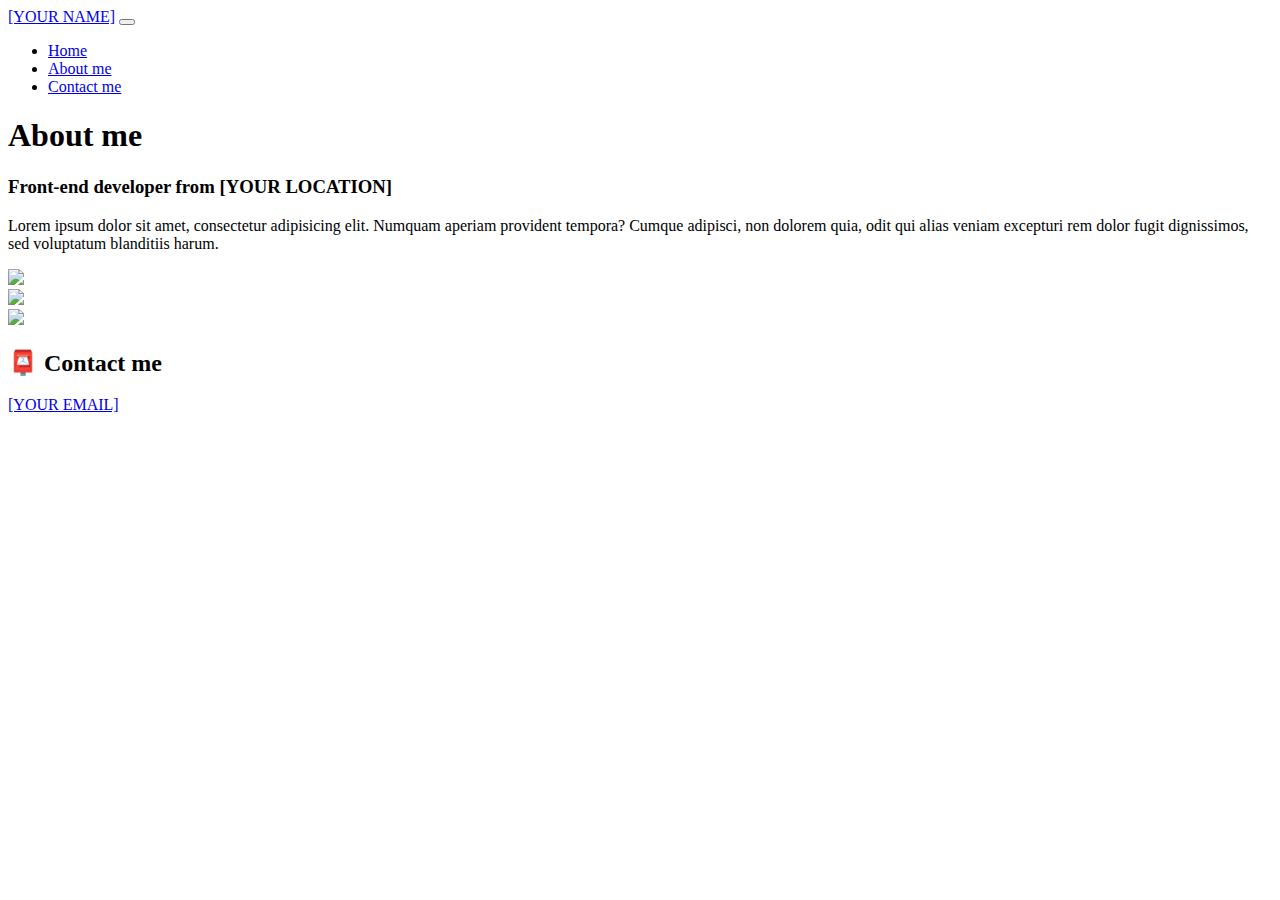
==== about.html @ 1bb74814 "made about page" ====
<!DOCTYPE html>
<html lang="en">
  <head>
    <meta charset="UTF-8" />
    <meta http-equiv="X-UA-Compatible" content="IE=edge" />
    <meta name="viewport" content="width=device-width, initial-scale=1.0" />
    <link
      href="https://cdn.jsdelivr.net/npm/bootstrap@5.0.0-beta2/dist/css/bootstrap.min.css"
      rel="stylesheet"
      integrity="sha384-BmbxuPwQa2lc/FVzBcNJ7UAyJxM6wuqIj61tLrc4wSX0szH/Ev+nYRRuWlolflfl"
      crossorigin="anonymous"
    />
    <script
      src="https://cdn.jsdelivr.net/npm/bootstrap@5.0.0-beta2/dist/js/bootstrap.bundle.min.js"
      integrity="sha384-b5kHyXgcpbZJO/tY9Ul7kGkf1S0CWuKcCD38l8YkeH8z8QjE0GmW1gYU5S9FOnJ0"
      crossorigin="anonymous"
    ></script>
    <link rel="stylesheet" href="style.css" />
    <title>About [YOUR NAME]</title>
  </head>
  <body>
    <nav class="navbar navbar-expand-lg navbar-light bg-light fixed-top">
      <div class="container">
        <a class="navbar-brand" href="index.html">[YOUR NAME]</a>
        <button
          class="navbar-toggler"
          type="button"
          data-bs-toggle="collapse"
          data-bs-target="#navbarNav"
          aria-controls="navbarNav"
          aria-expanded="false"
          aria-label="Toggle navigation"
        >
          <span class="navbar-toggler-icon"></span>
        </button>
        <div class="collapse navbar-collapse" id="navbarNav">
          <ul class="navbar-nav">
            <li class="nav-item">
              <a class="nav-link" aria-current="page" href="index.html">Home</a>
            </li>
            <li class="nav-item">
              <a class="nav-link active" href="about.html">About me</a>
            </li>
            <li class="nav-item">
              <a class="nav-link" href="about.html#contact">Contact me</a>
            </li>
          </ul>
        </div>
      </div>
    </nav>
    <h1 class="text-center">About me</h1>
    <h3 class="text-center">Front-end developer from [YOUR LOCATION]</h3>
    <div class="about-paragraphs text-center">
      <p>
        Lorem ipsum dolor sit amet, consectetur adipisicing elit. Numquam
        aperiam provident tempora? Cumque adipisci, non dolorem quia, odit qui
        alias veniam excepturi rem dolor fugit dignissimos, sed voluptatum
        blanditiis harum.
      </p>
    </div>
    <div class="container">
      <div class="row">
        <div class="col-sm-4">
          <img src="images/yoga.png" class="img-fluid p-2 shadow rounded" />
        </div>
        <div class="col-sm-4">
          <img src="images/weather.png" class="img-fluid p-2 shadow rounded" />
        </div>
        <div class="col-sm-4">
          <img src="images/thor.jpg" class="img-fluid p-2 shadow rounded" />
        </div>
      </div>
    </div>
    <div id="contact" class="mt-5">
      <h2 class="text-center">📮 Contact me</h2>
      <a href="mailto:[YOUR EMAIL]" class="email-link"> [YOUR EMAIL] </a>
    </div>
  </body>
</html>
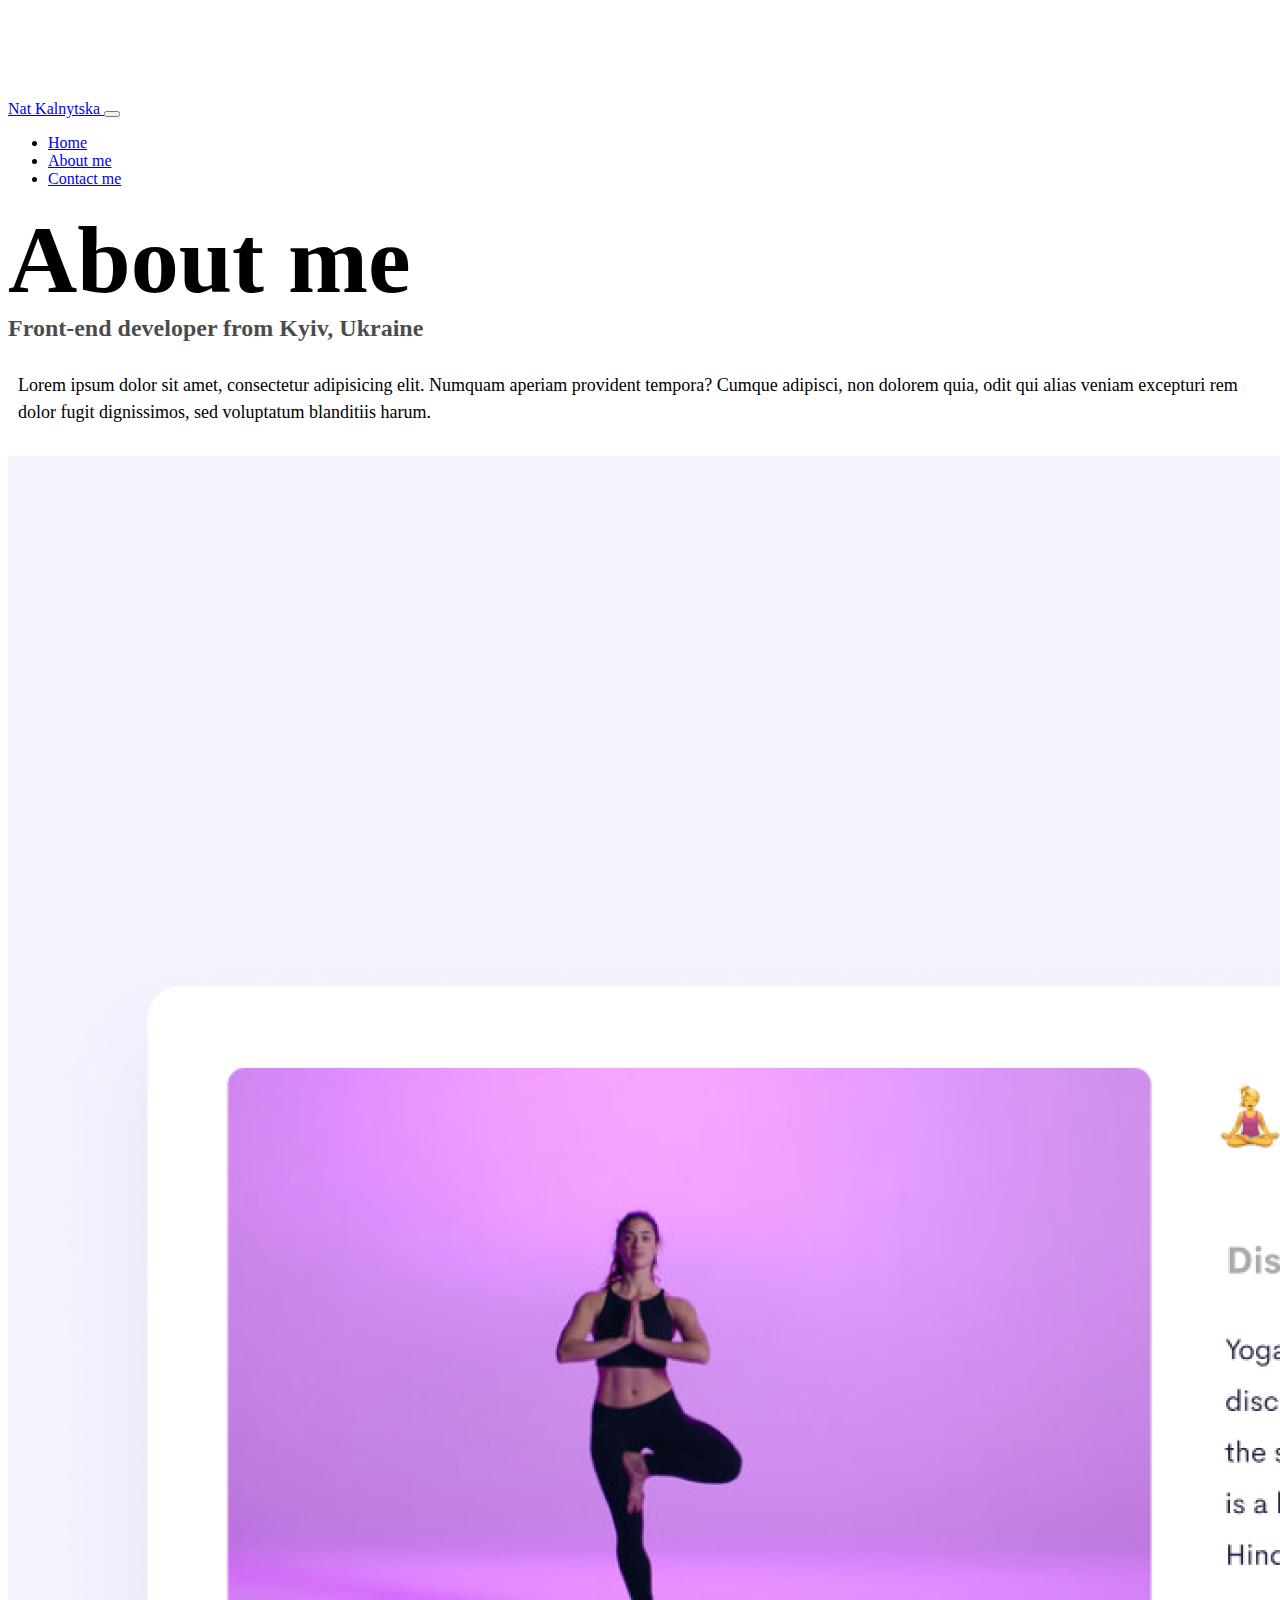
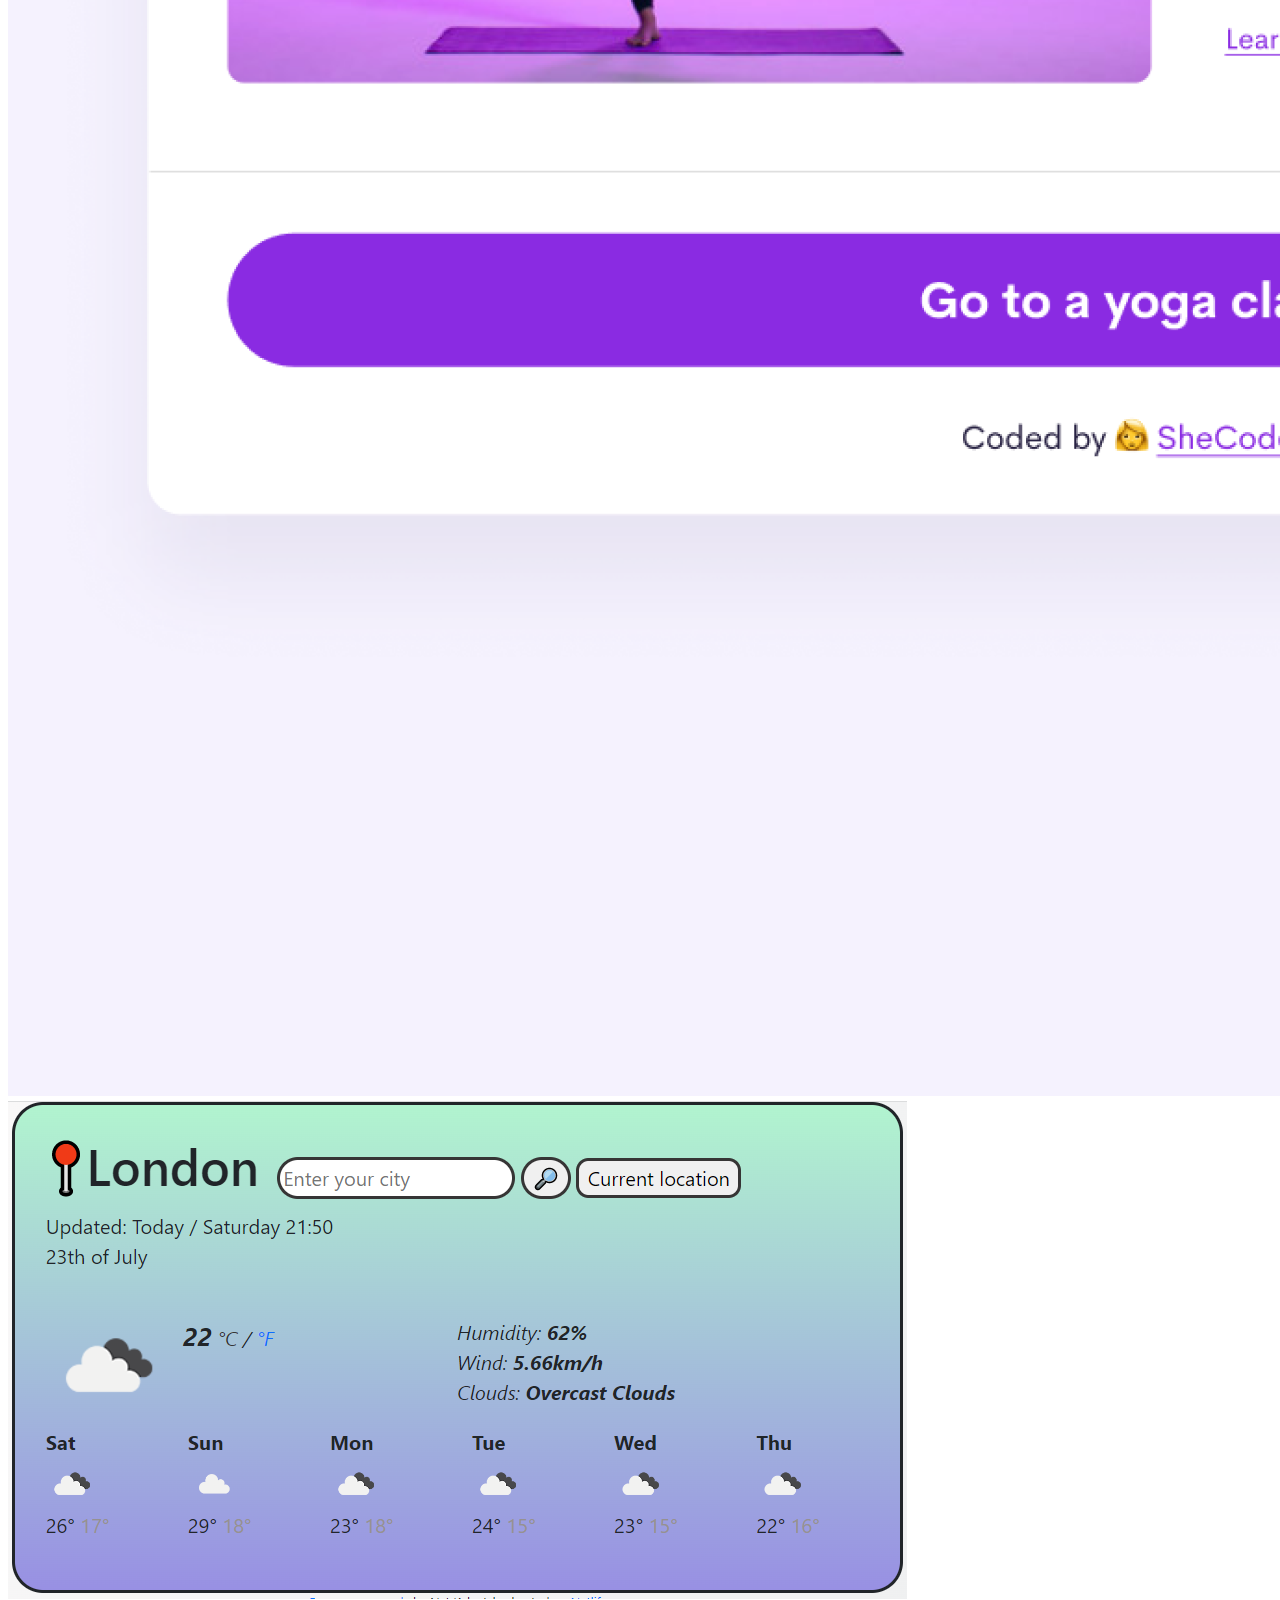
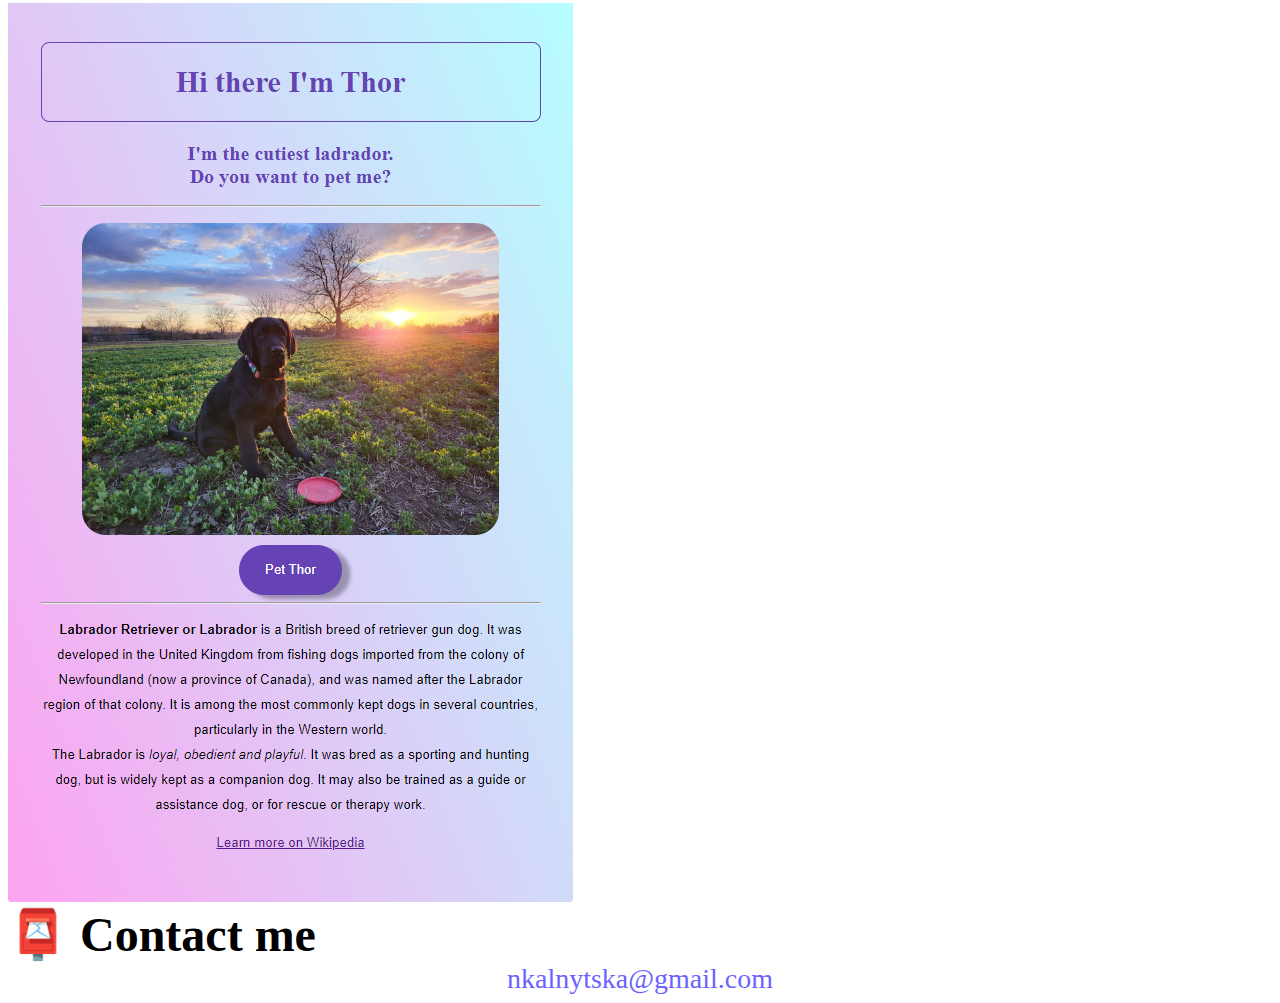
==== commit bb67a537: "added content to about page" ====
--- a/about.html
+++ b/about.html
@@ -16,12 +16,12 @@
       crossorigin="anonymous"
     ></script>
     <link rel="stylesheet" href="style.css" />
-    <title>About [YOUR NAME]</title>
+    <title>About Nat Kalnytska</title>
   </head>
   <body>
     <nav class="navbar navbar-expand-lg navbar-light bg-light fixed-top">
       <div class="container">
-        <a class="navbar-brand" href="index.html">[YOUR NAME]</a>
+        <a class="navbar-brand" href="index.html"> Nat Kalnytska </a>
         <button
           class="navbar-toggler"
           type="button"
@@ -49,7 +49,7 @@
       </div>
     </nav>
     <h1 class="text-center">About me</h1>
-    <h3 class="text-center">Front-end developer from [YOUR LOCATION]</h3>
+    <h3 class="text-center">Front-end developer from Kyiv, Ukraine</h3>
     <div class="about-paragraphs text-center">
       <p>
         Lorem ipsum dolor sit amet, consectetur adipisicing elit. Numquam
@@ -73,7 +73,9 @@
     </div>
     <div id="contact" class="mt-5">
       <h2 class="text-center">📮 Contact me</h2>
-      <a href="mailto:[YOUR EMAIL]" class="email-link"> [YOUR EMAIL] </a>
+      <a href="mailto:nkalnytska@gmail.com" class="email-link">
+        nkalnytska@gmail.com
+      </a>
     </div>
   </body>
 </html>
--- a/style.css
+++ b/style.css
@@ -0,0 +1,88 @@
+:root {
+  --primary-color: #6c63ff;
+  --secondary-color: #f5f2fe;
+  --box-shadow: 0 5px 10px rgba(0, 0, 0, 0.3);
+}
+
+body {
+  margin-top: 100px;
+}
+
+h1,
+h2,
+h3 {
+  margin: 0;
+}
+
+h1 {
+  font-size: 96px;
+}
+
+h2 {
+  font-size: 48px;
+}
+
+h3 {
+  font-size: 24px;
+  opacity: 0.7;
+}
+
+p {
+  font-size: 18px;
+  line-height: 1.5;
+}
+
+.navigation-links {
+  display: flex;
+  margin-top: 40px;
+  justify-content: center;
+}
+
+.navigation-links a {
+  margin: 20px;
+}
+
+.primary-link {
+  border-radius: 4px;
+  padding: 20px 15px;
+  text-decoration: none;
+  text-transform: capitalize;
+  background: var(--primary-color);
+  box-shadow: var(--box-shadow);
+  color: white;
+}
+
+.secondary-link {
+  border-radius: 4px;
+  padding: 20px 15px;
+  text-decoration: none;
+  text-transform: capitalize;
+  color: var(--primary-color);
+  border: 1px solid var(--primary-color);
+}
+
+.homepage-link {
+  color: var(--primary-color);
+  text-align: center;
+  display: block;
+}
+
+.about-paragraphs {
+  margin: 30px 0;
+}
+
+.about-paragraphs p {
+  margin: 10px;
+}
+
+.email-link {
+  display: flex;
+  justify-content: center;
+  color: var(--primary-color);
+  font-size: 28px;
+  text-decoration: none;
+}
+
+.email-link:hover {
+  text-decoration: underline;
+}
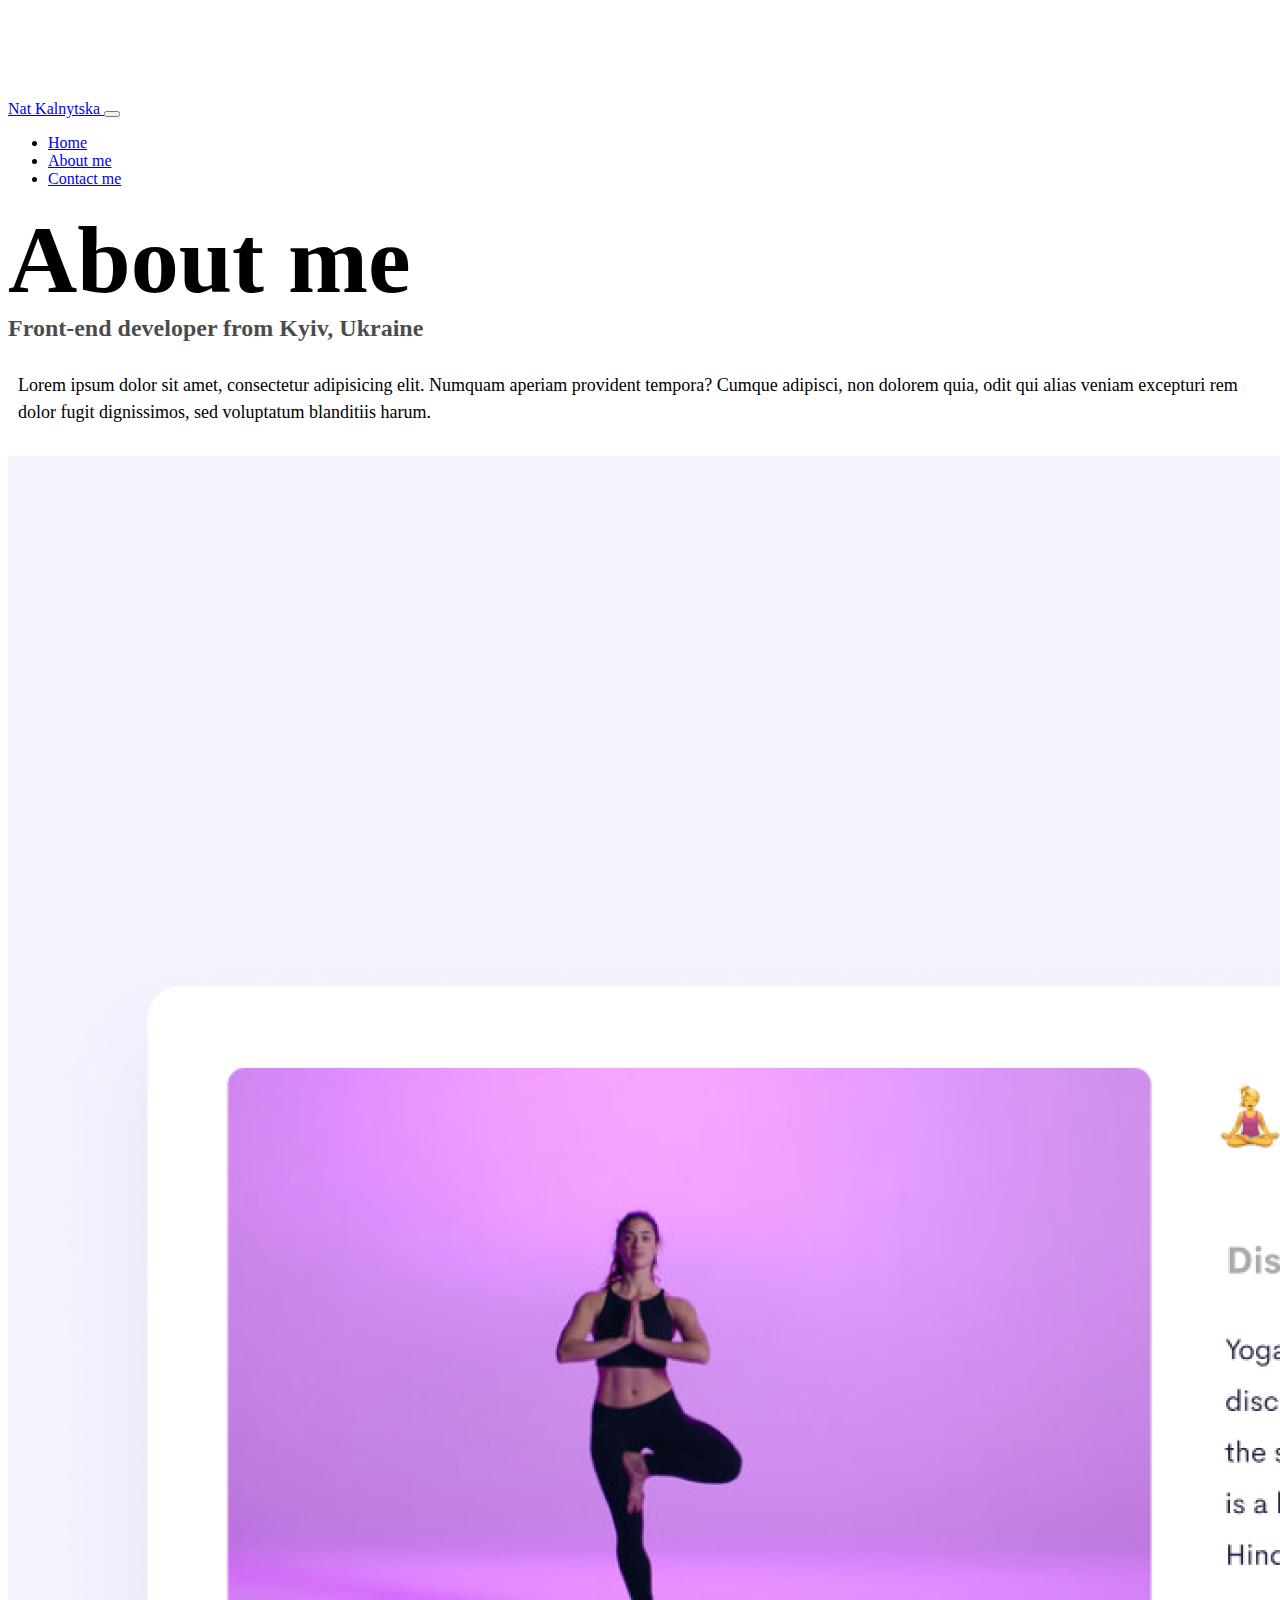
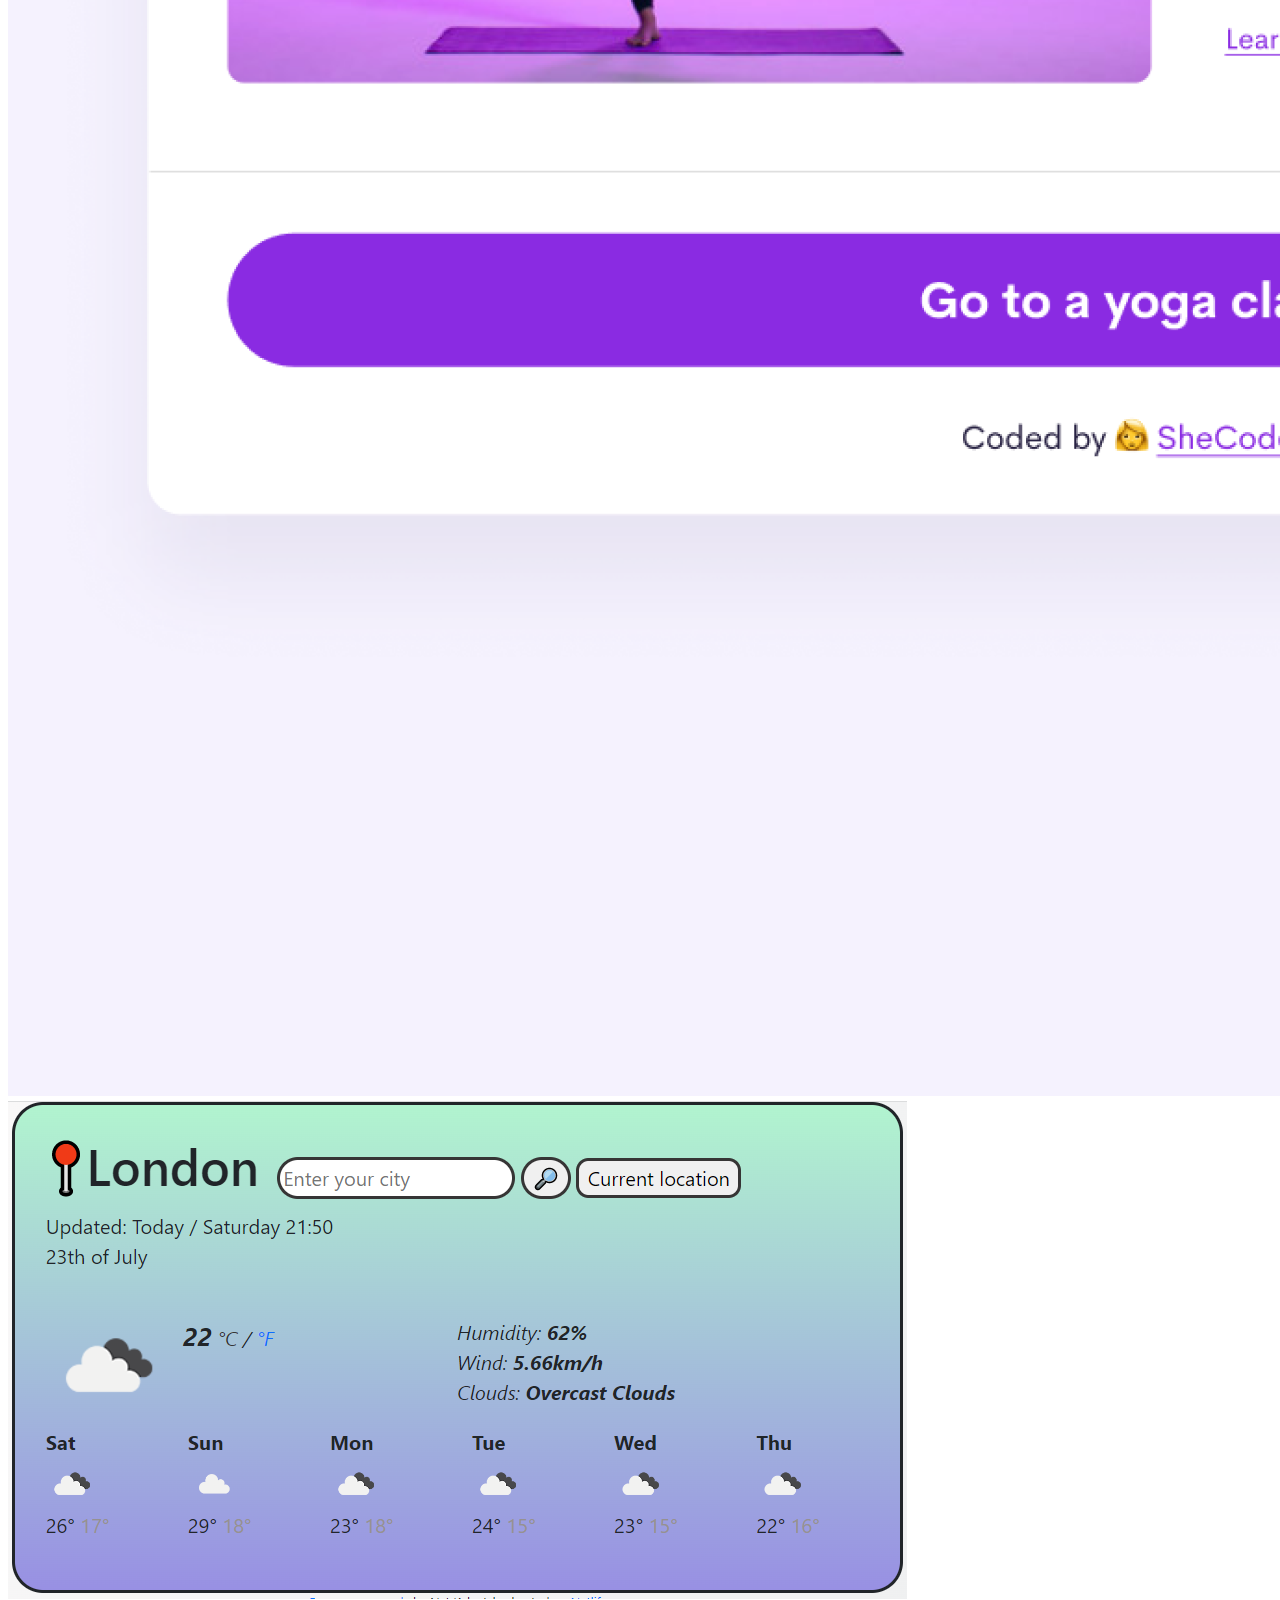
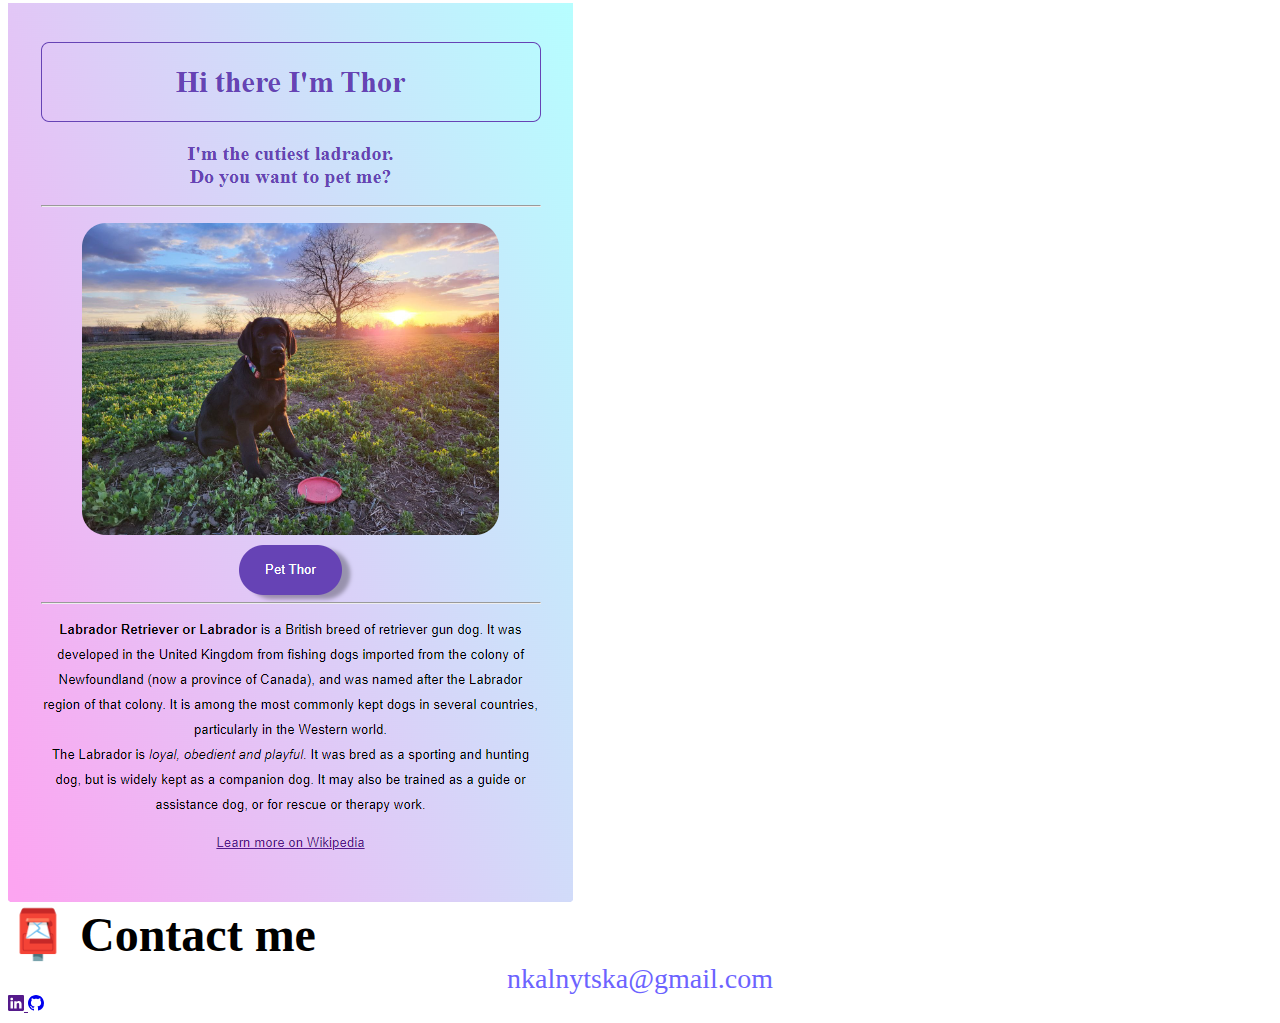
==== commit 0cb038fc: "added footer" ====
--- a/about.html
+++ b/about.html
@@ -2,6 +2,10 @@
 <html lang="en">
   <head>
     <meta charset="UTF-8" />
+    <meta
+      name="description"
+      content="Here you can find my projects. I would love to create a project for you"
+    />
     <meta http-equiv="X-UA-Compatible" content="IE=edge" />
     <meta name="viewport" content="width=device-width, initial-scale=1.0" />
     <link
@@ -61,21 +65,63 @@
     <div class="container">
       <div class="row">
         <div class="col-sm-4">
-          <img src="images/yoga.png" class="img-fluid p-2 shadow rounded" />
+          <img
+            src="images/yoga.png"
+            class="img-fluid p-2 shadow rounded"
+            alt="yoga-project"
+          />
         </div>
         <div class="col-sm-4">
-          <img src="images/weather.png" class="img-fluid p-2 shadow rounded" />
+          <img
+            src="images/weather.png"
+            class="img-fluid p-2 shadow rounded"
+            alt="weather-project"
+          />
         </div>
         <div class="col-sm-4">
-          <img src="images/thor.jpg" class="img-fluid p-2 shadow rounded" />
+          <img
+            src="images/thor.jpg"
+            class="img-fluid p-2 shadow rounded"
+            alt="pet-project"
+          />
         </div>
       </div>
     </div>
     <div id="contact" class="mt-5">
       <h2 class="text-center">📮 Contact me</h2>
-      <a href="mailto:nkalnytska@gmail.com" class="email-link">
+      <a href="mailto:nkalnytska@gmail.com" class="email-link" title="my-email">
         nkalnytska@gmail.com
       </a>
     </div>
+    <footer class="social-links">
+      <a href="">
+        <svg
+          xmlns="http://www.w3.org/2000/svg"
+          width="16"
+          height="16"
+          fill="currentColor"
+          class="bi bi-linkedin"
+          viewBox="0 0 16 16"
+        >
+          <path
+            d="M0 1.146C0 .513.526 0 1.175 0h13.65C15.474 0 16 .513 16 1.146v13.708c0 .633-.526 1.146-1.175 1.146H1.175C.526 16 0 15.487 0 14.854V1.146zm4.943 12.248V6.169H2.542v7.225h2.401zm-1.2-8.212c.837 0 1.358-.554 1.358-1.248-.015-.709-.52-1.248-1.342-1.248-.822 0-1.359.54-1.359 1.248 0 .694.521 1.248 1.327 1.248h.016zm4.908 8.212V9.359c0-.216.016-.432.08-.586.173-.431.568-.878 1.232-.878.869 0 1.216.662 1.216 1.634v3.865h2.401V9.25c0-2.22-1.184-3.252-2.764-3.252-1.274 0-1.845.7-2.165 1.193v.025h-.016a5.54 5.54 0 0 1 .016-.025V6.169h-2.4c.03.678 0 7.225 0 7.225h2.4z"
+          />
+        </svg>
+      </a>
+      <a href="https://github.com/NatKaln" target="_blank">
+        <svg
+          xmlns="http://www.w3.org/2000/svg"
+          width="16"
+          height="16"
+          fill="currentColor"
+          class="bi bi-github"
+          viewBox="0 0 16 16"
+        >
+          <path
+            d="M8 0C3.58 0 0 3.58 0 8c0 3.54 2.29 6.53 5.47 7.59.4.07.55-.17.55-.38 0-.19-.01-.82-.01-1.49-2.01.37-2.53-.49-2.69-.94-.09-.23-.48-.94-.82-1.13-.28-.15-.68-.52-.01-.53.63-.01 1.08.58 1.23.82.72 1.21 1.87.87 2.33.66.07-.52.28-.87.51-1.07-1.78-.2-3.64-.89-3.64-3.95 0-.87.31-1.59.82-2.15-.08-.2-.36-1.02.08-2.12 0 0 .67-.21 2.2.82.64-.18 1.32-.27 2-.27.68 0 1.36.09 2 .27 1.53-1.04 2.2-.82 2.2-.82.44 1.1.16 1.92.08 2.12.51.56.82 1.27.82 2.15 0 3.07-1.87 3.75-3.65 3.95.29.25.54.73.54 1.48 0 1.07-.01 1.93-.01 2.2 0 .21.15.46.55.38A8.012 8.012 0 0 0 16 8c0-4.42-3.58-8-8-8z"
+          />
+        </svg>
+      </a>
+    </footer>
   </body>
 </html>
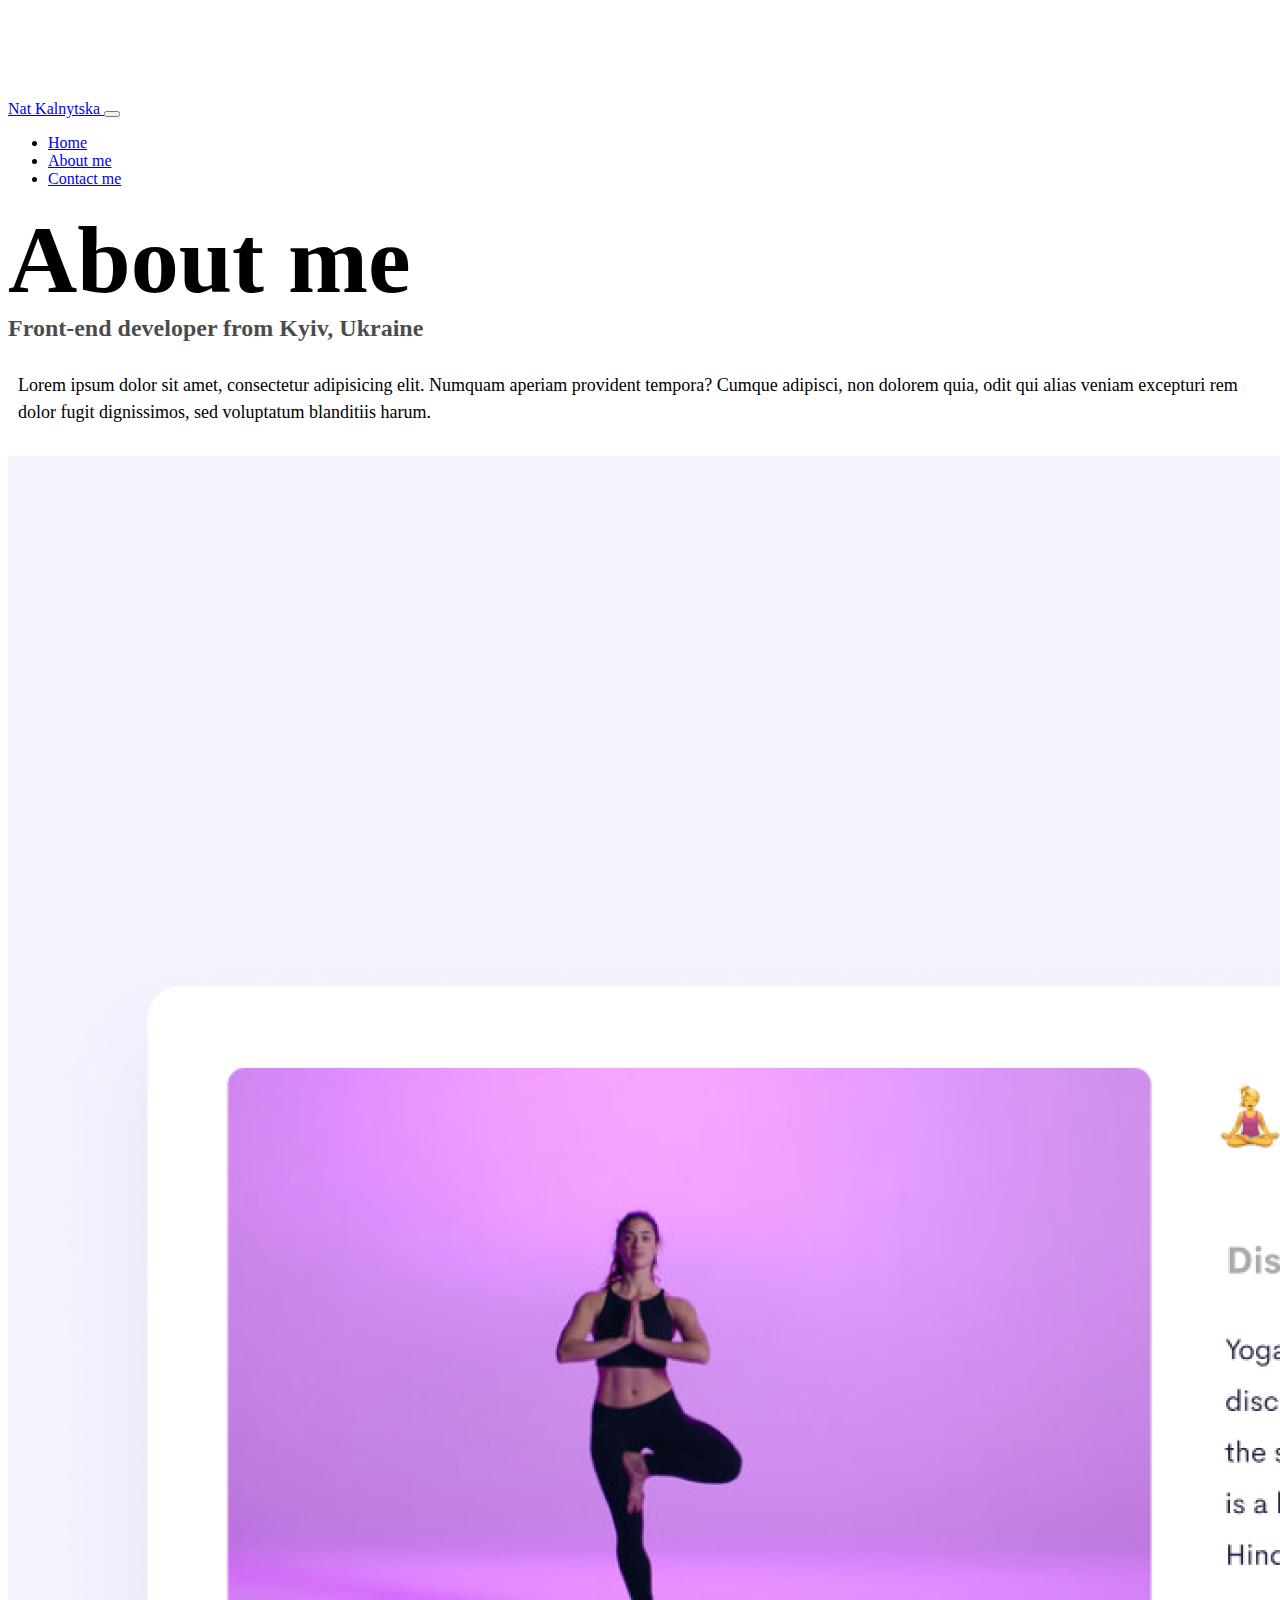
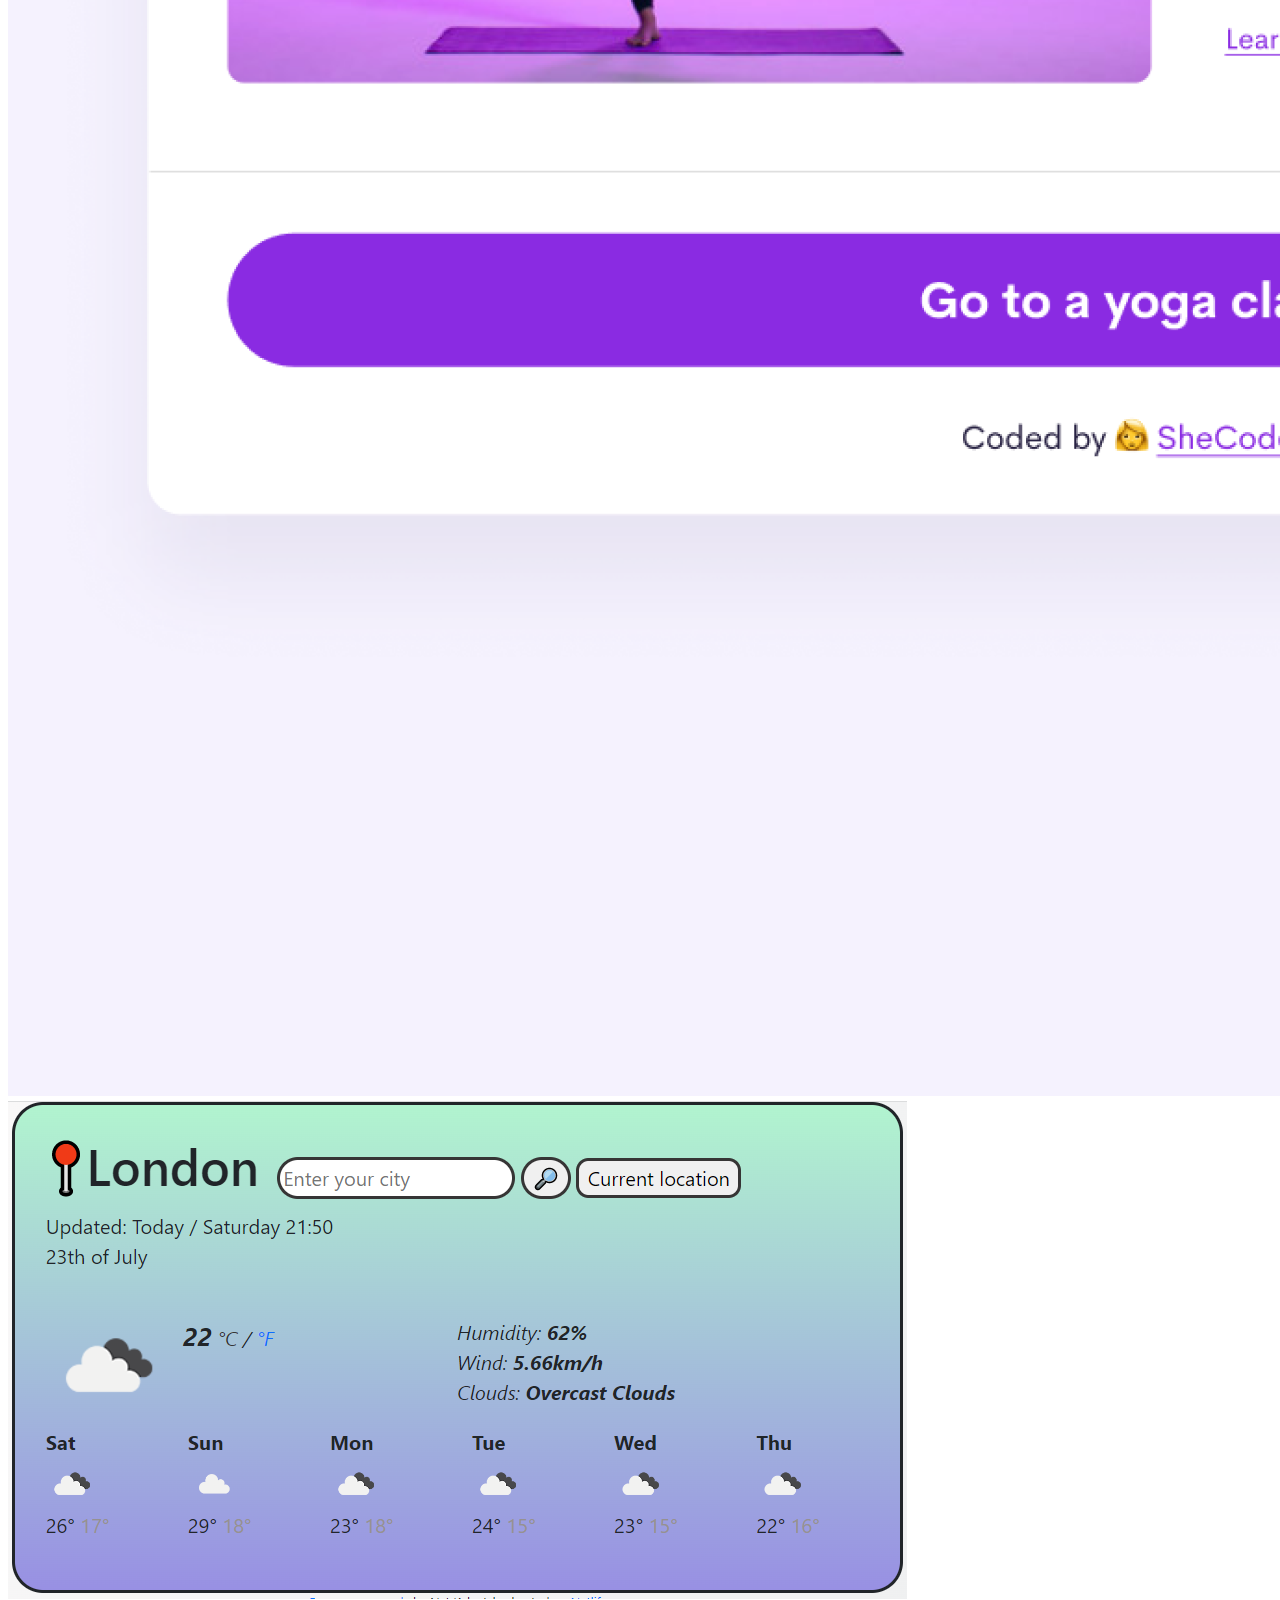
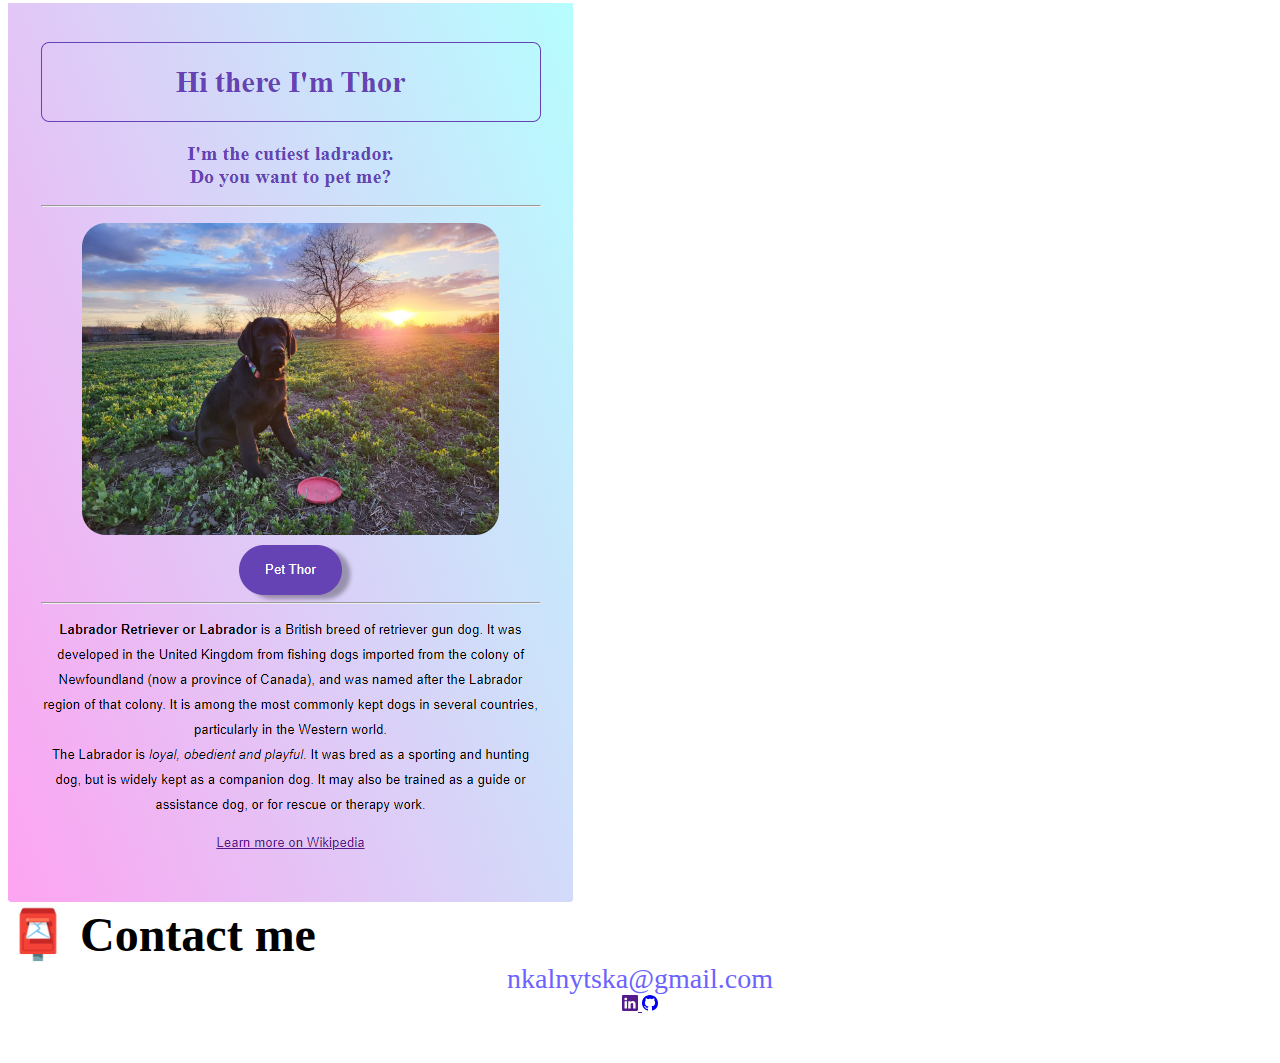
==== commit bb3c3b73: "changed the description on about page" ====
--- a/about.html
+++ b/about.html
@@ -4,7 +4,7 @@
     <meta charset="UTF-8" />
     <meta
       name="description"
-      content="Here you can find my projects. I would love to create a project for you"
+      content="This page is about Nat Kalnytska. Check out her projects and contact her for job inquiries"
     />
     <meta http-equiv="X-UA-Compatible" content="IE=edge" />
     <meta name="viewport" content="width=device-width, initial-scale=1.0" />
@@ -108,7 +108,7 @@
           />
         </svg>
       </a>
-      <a href="https://github.com/NatKaln" target="_blank">
+      <a href="https://github.com/NatKaln" target="_blank" title="Visit GitHub">
         <svg
           xmlns="http://www.w3.org/2000/svg"
           width="16"
--- a/style.css
+++ b/style.css
@@ -30,6 +30,26 @@
 p {
   font-size: 18px;
   line-height: 1.5;
+}
+
+@media (max-width: 576px) {
+  h1 {
+    font-size: 48px;
+    line-height: 1.5;
+  }
+  h2 {
+    font-size: 32px;
+    text-align: center;
+  }
+  p {
+    text-align: center;
+    font-size: 12px;
+  }
+  .link-bnt {
+    display: block;
+    text-align: center;
+    margin: 0 20px;
+  }
 }
 
 .navigation-links {
@@ -86,3 +106,7 @@
 .email-link:hover {
   text-decoration: underline;
 }
+.social-links {
+  text-align: center;
+  padding-bottom: 40px;
+}
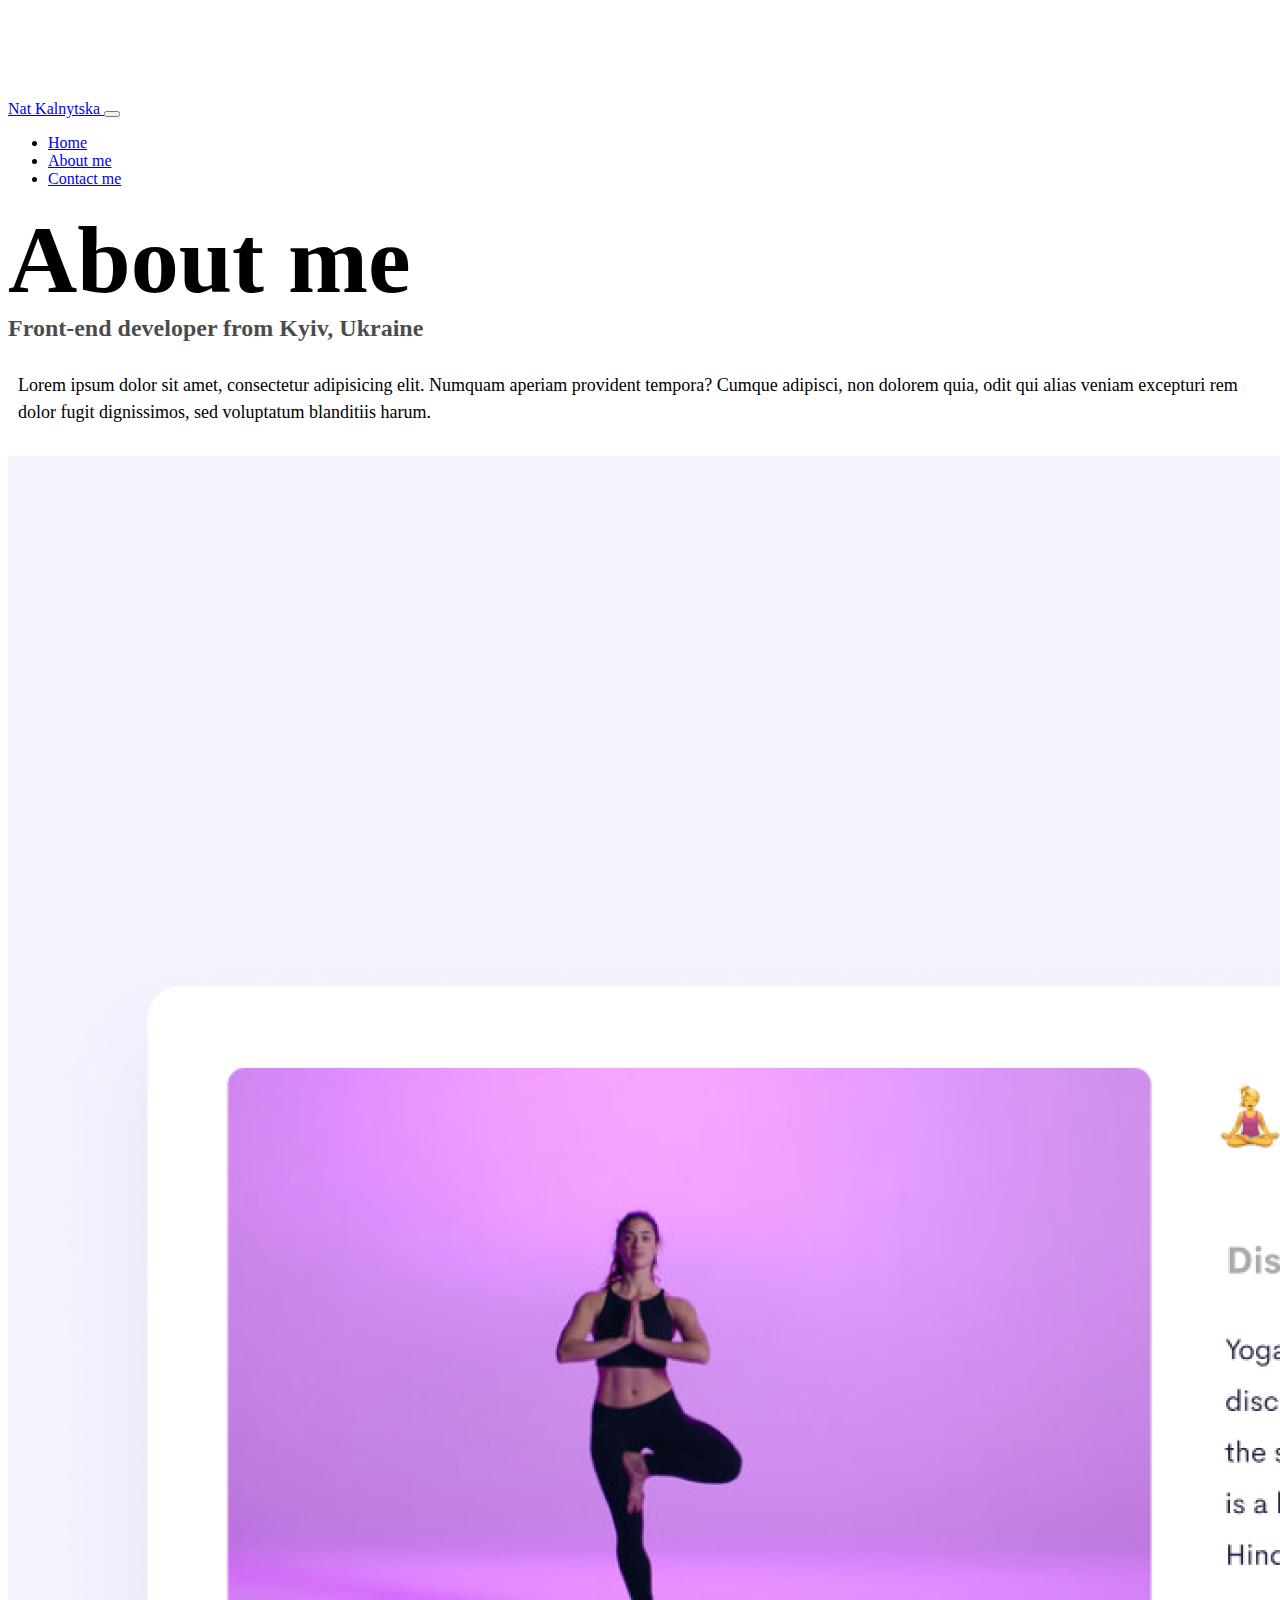
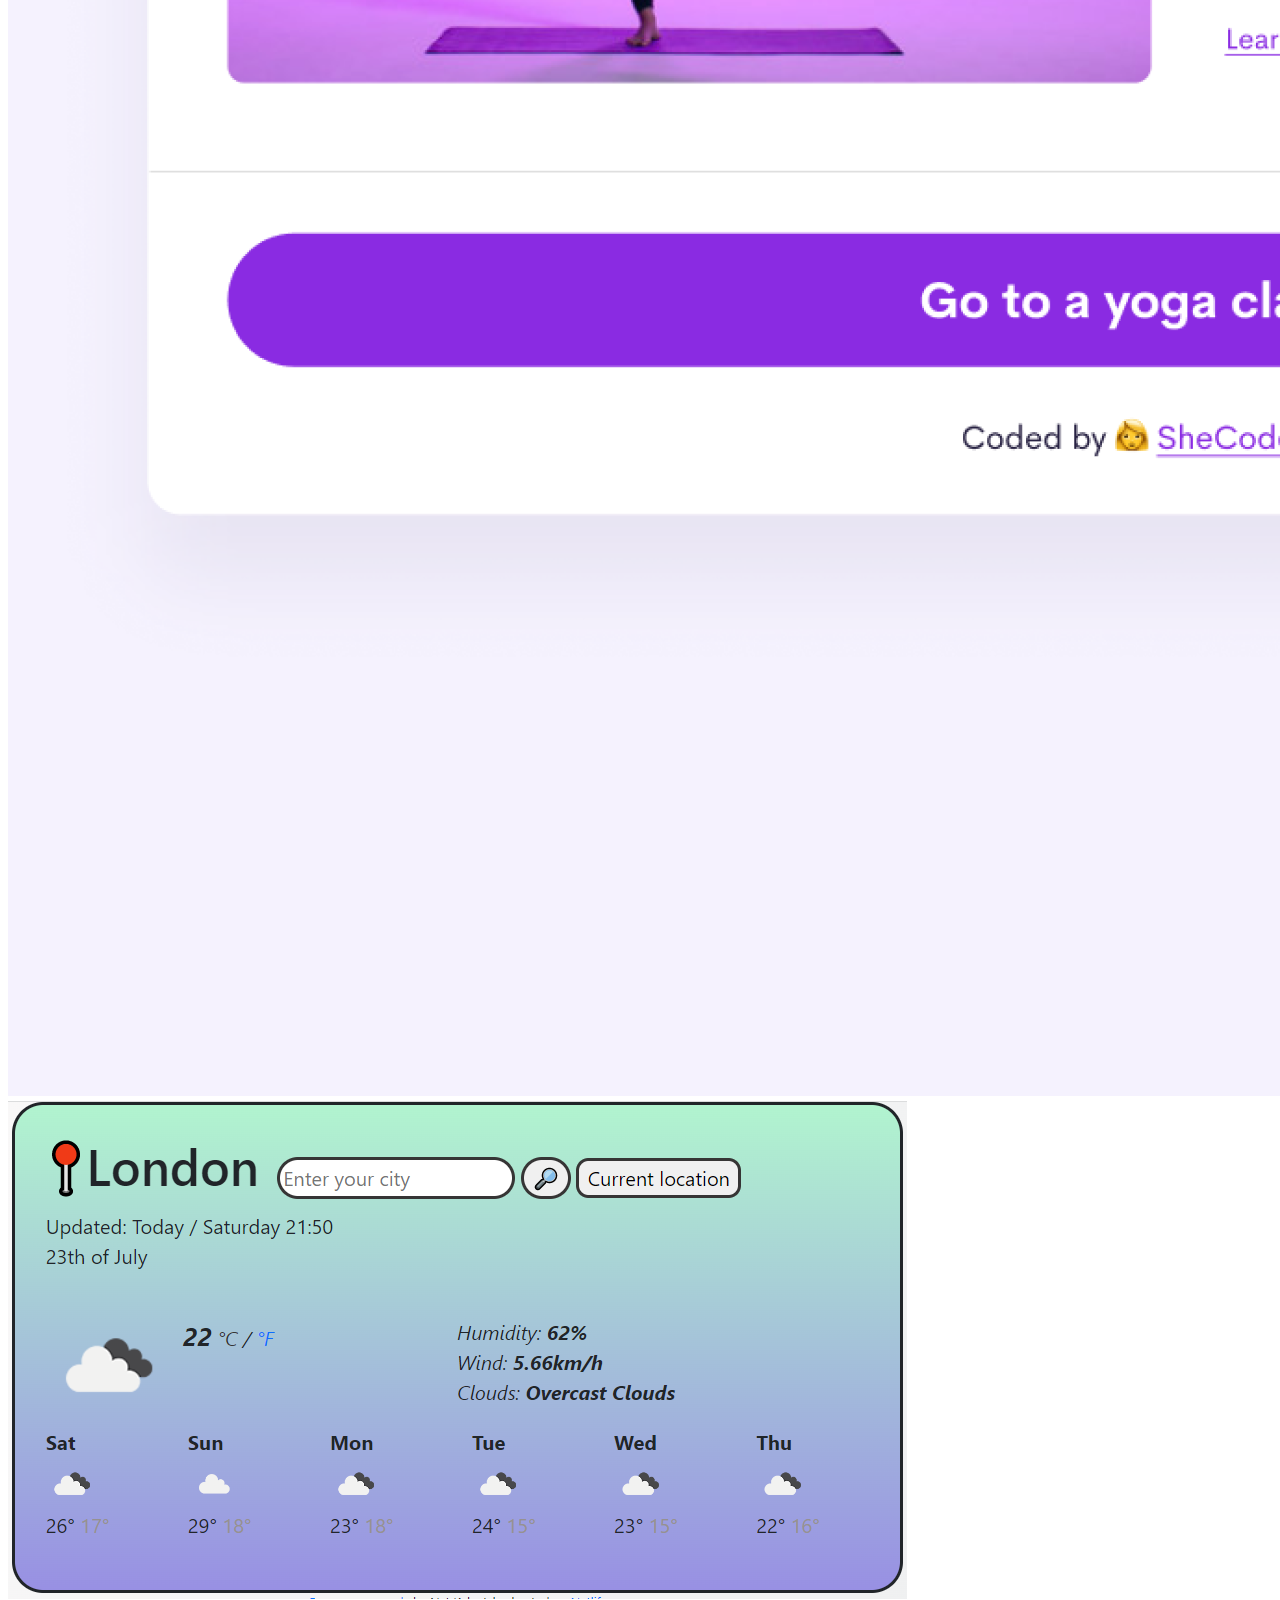
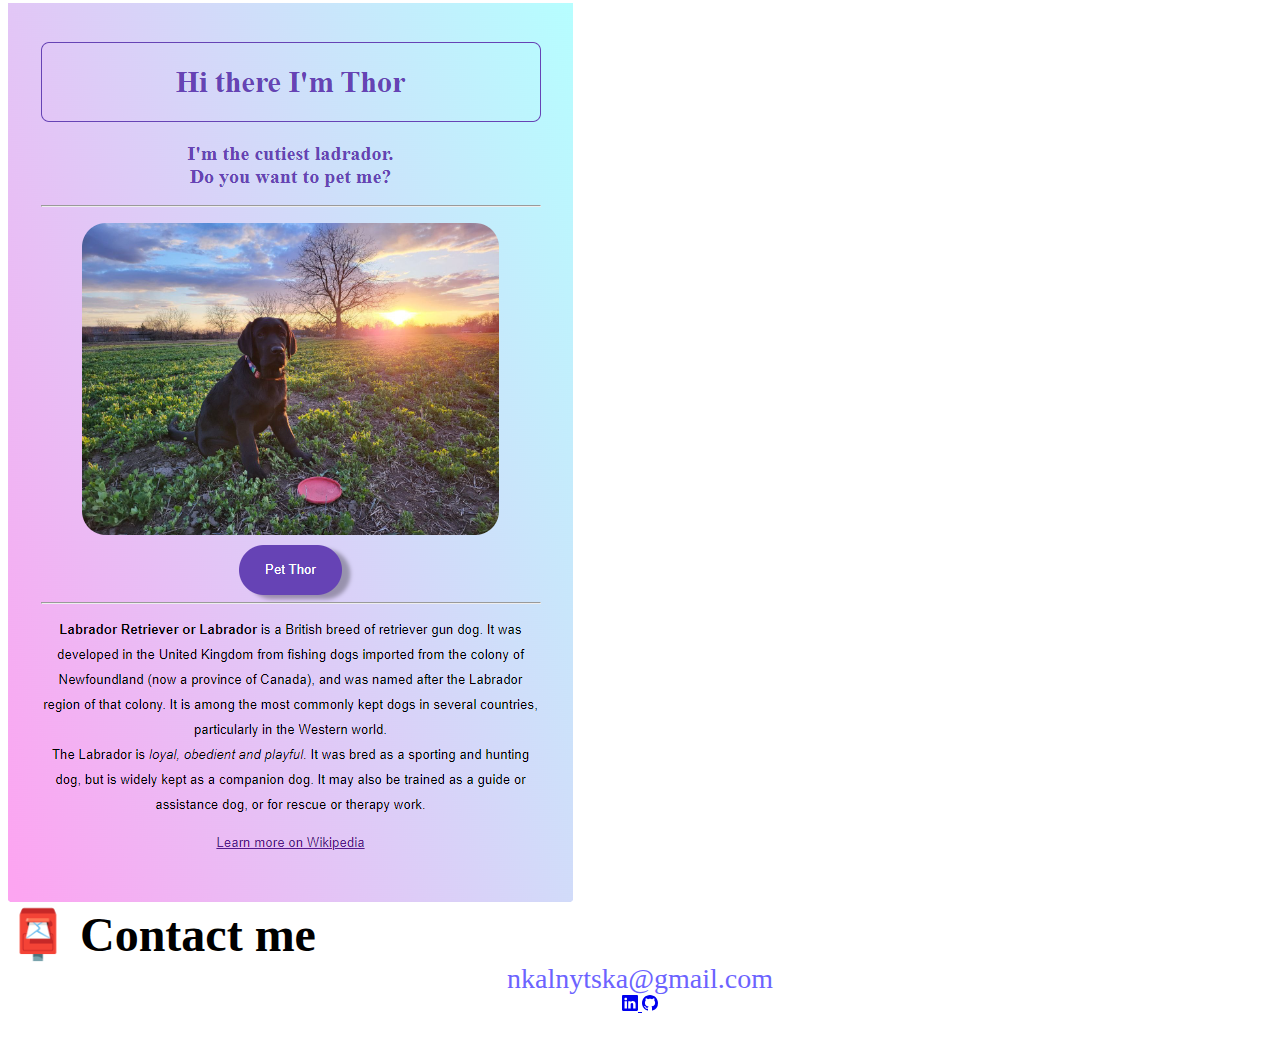
==== commit 7030ceaa: "changed titles" ====
--- a/about.html
+++ b/about.html
@@ -20,7 +20,7 @@
       crossorigin="anonymous"
     ></script>
     <link rel="stylesheet" href="style.css" />
-    <title>About Nat Kalnytska</title>
+    <title>About front-end developer - Nat Kalnytska</title>
   </head>
   <body>
     <nav class="navbar navbar-expand-lg navbar-light bg-light fixed-top">
@@ -89,12 +89,19 @@
     </div>
     <div id="contact" class="mt-5">
       <h2 class="text-center">📮 Contact me</h2>
-      <a href="mailto:nkalnytska@gmail.com" class="email-link" title="my-email">
+      <a
+        href="mailto:nkalnytska@gmail.com"
+        class="email-link"
+        title="Email Nat Kalnytska"
+      >
         nkalnytska@gmail.com
       </a>
     </div>
     <footer class="social-links">
-      <a href="">
+      <a
+        href="https://www.linkedin.com/in/nataliia-kalnytska-2b4629b3/"
+        title=" Visit Linkedin"
+      >
         <svg
           xmlns="http://www.w3.org/2000/svg"
           width="16"
